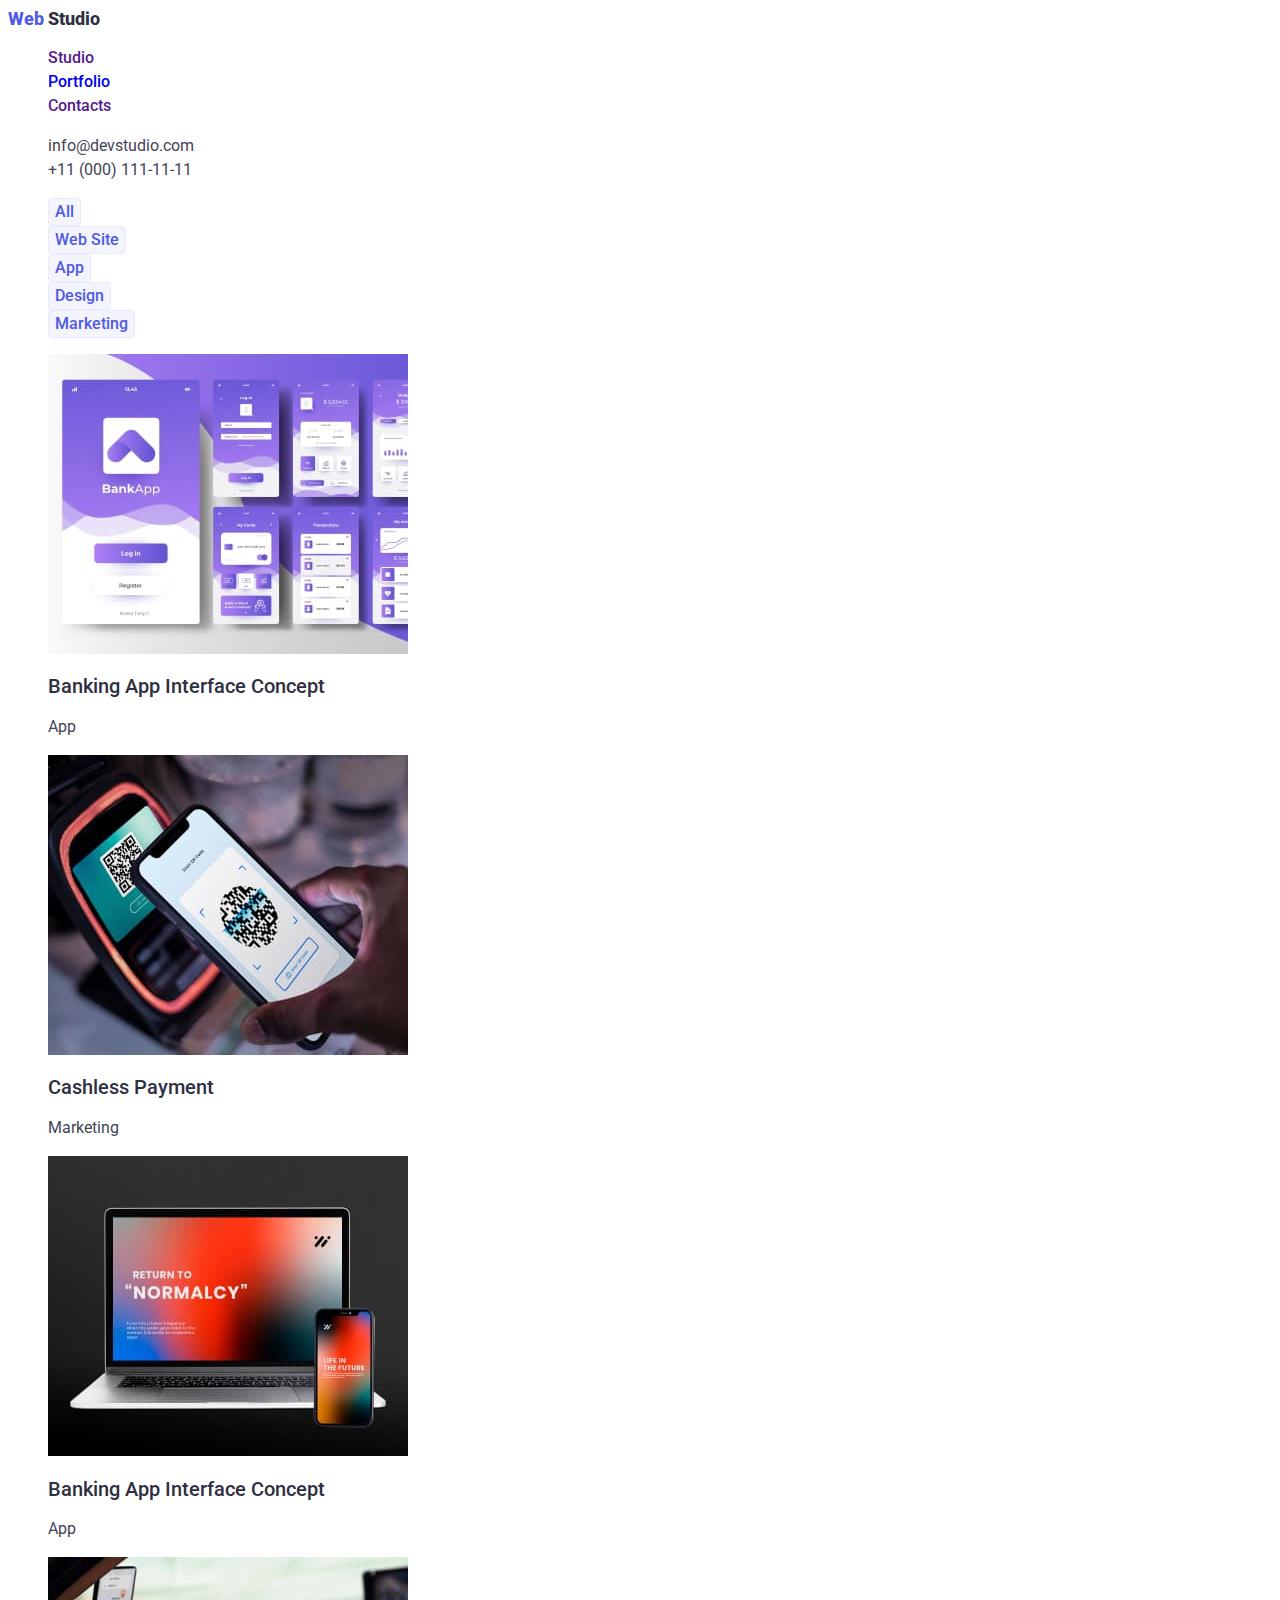
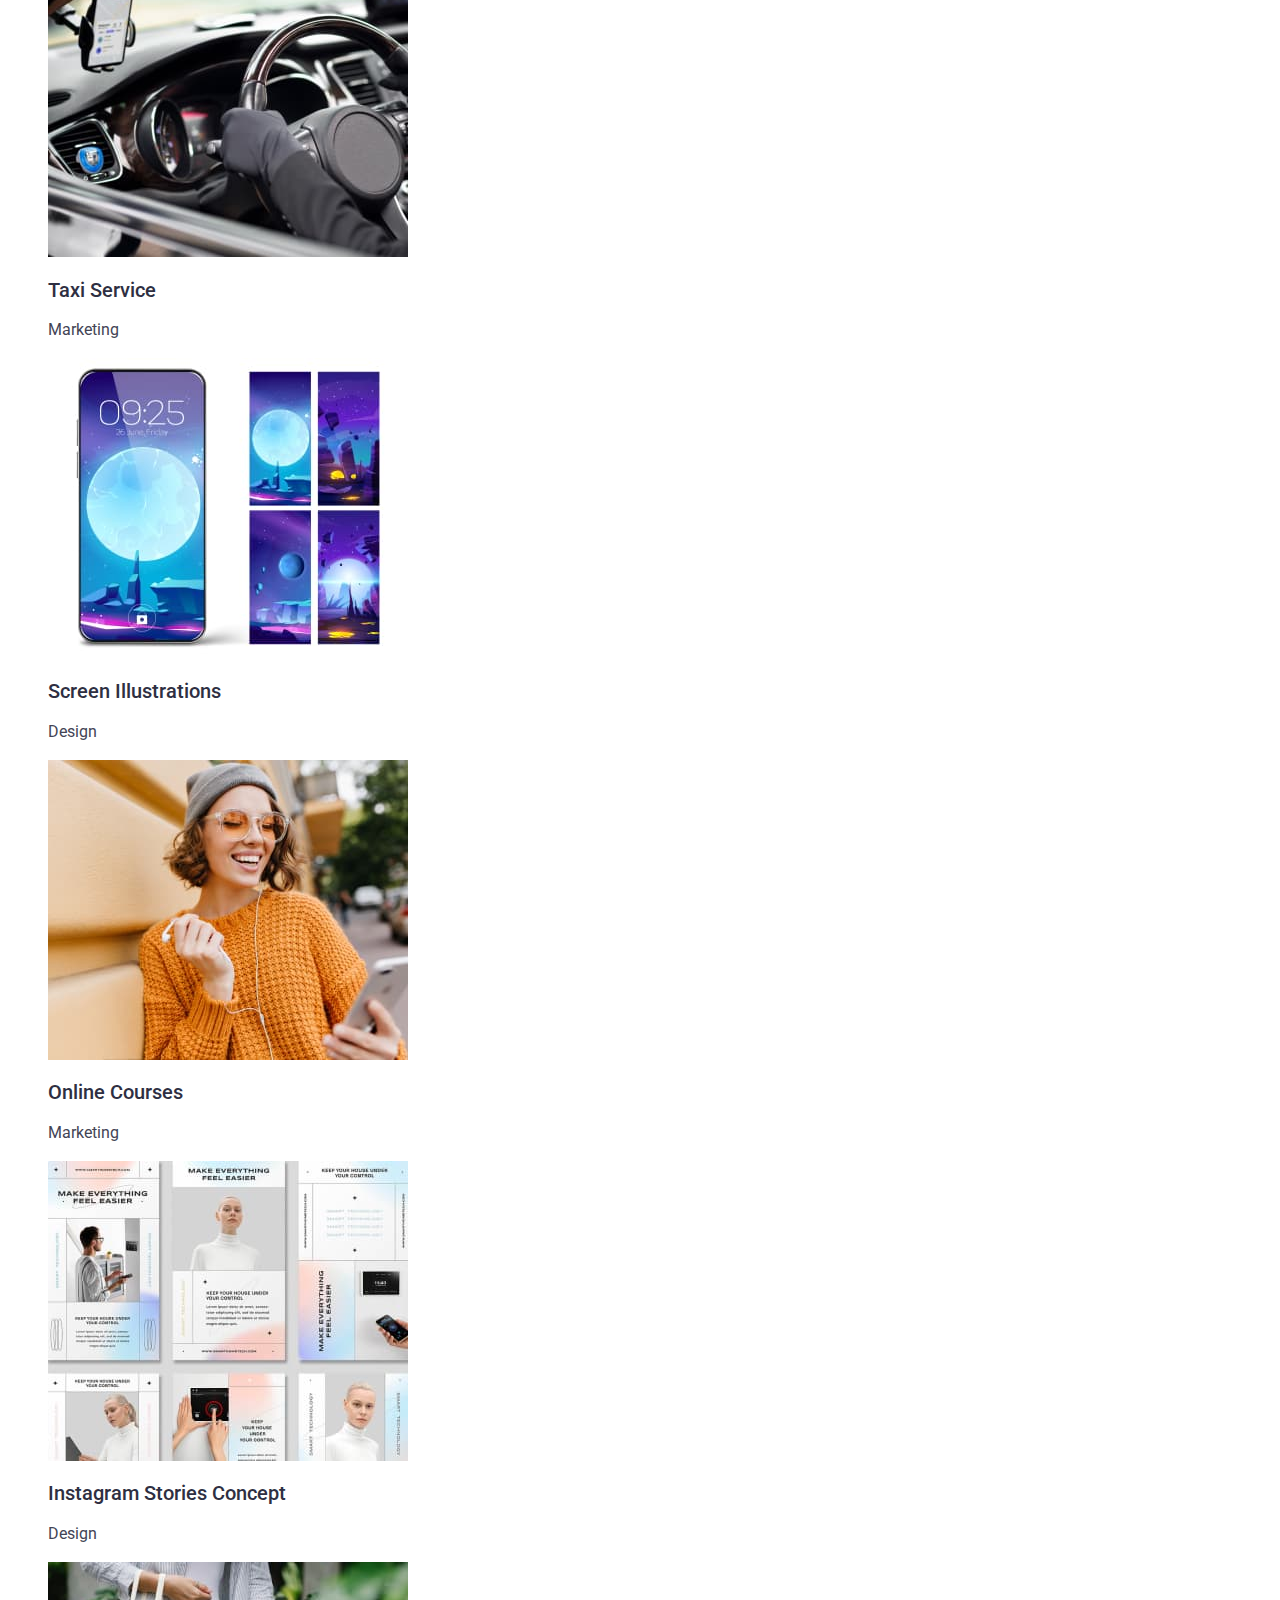
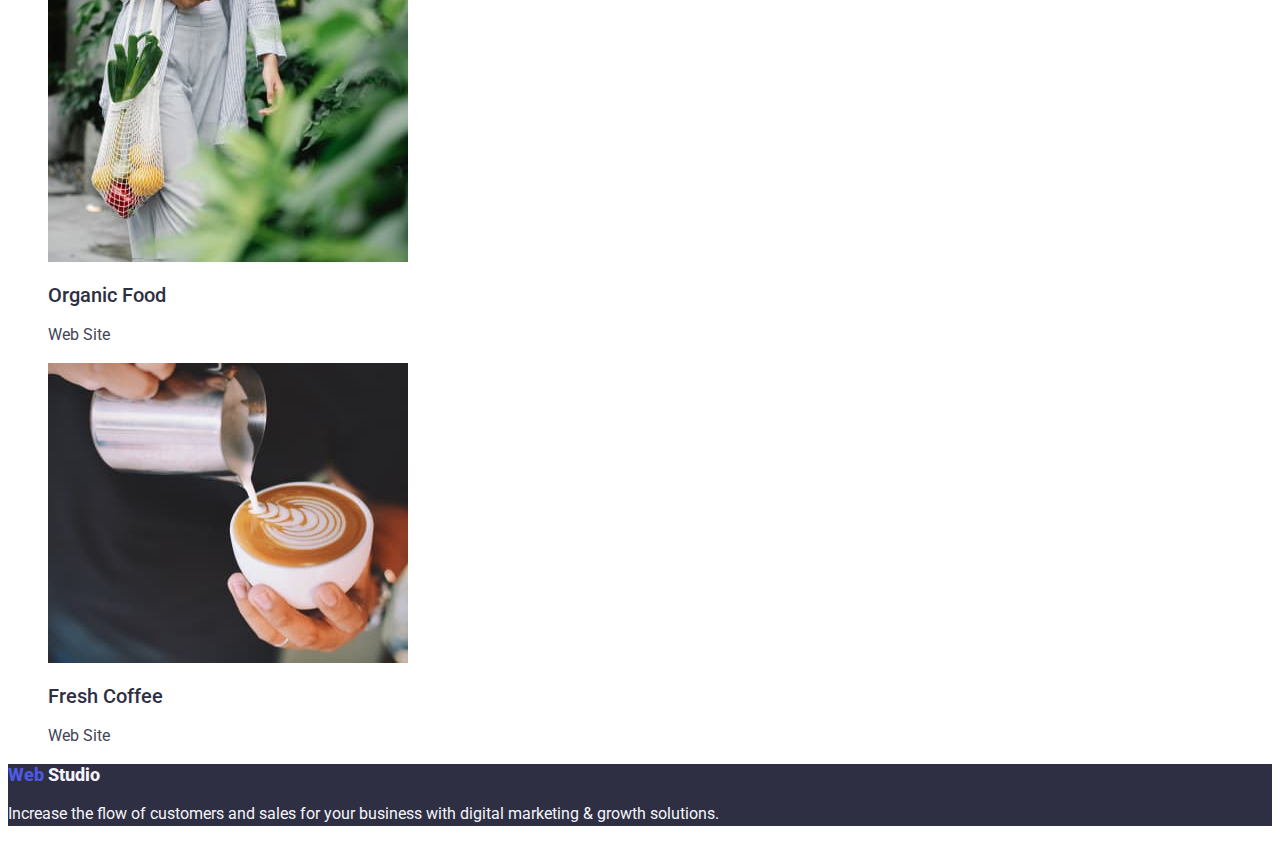
==== portfolio.html @ 7116a51e "shuddering styles.css and porfolio page" ====
<!DOCTYPE html>
<html lang="en">
  <head>
    <meta charset="UTF-8" />
    <meta http-equiv="X-UA-Compatible" content="IE=edge" />
    <meta name="viewport" content="width=device-width, initial-scale=1.0" />
    <title>Document</title>
    <link rel="stylesheet" href="./css/styles.css">
    <link rel="preconnect" href="https://fonts.googleapis.com">
    <link rel="preconnect" href="https://fonts.gstatic.com" crossorigin>
    <link href="https://fonts.googleapis.com/css2?family=Raleway:wght@800&family=Roboto:wght@400;500;700;900&display=swap" rel="stylesheet">
    



</head>

      <!-- Header -->
  <body>
    <header class="page-header">
      <nav  class="page-nav">
        <a class="link logo" href="./index.html"> <span class="logo-web">Web</span> <span class="logo-studio">Studio</span> </a>
        <ul  class="menu  list">
          <li class="menu-link"><a class="link" href="">Studio</a></li>
          <li class="menu-link"><a class="link" href="./">Portfolio</a></li>
          <li class="menu-link"><a class="link" href="">Contacts</a></li>
        </ul>
      </nav>
      <address>
        <ul class="list ">
          <li><a  class="contact-email link " href="mailto:info@devstudio.com">info@devstudio.com</a></li>
          <li><a  class="contact-phone-number link" href="tel:+110001111111">+11 (000) 111-11-11</a></li>
        </ul>
      </address>
    </header>

    <!-- Main Content -->

    <main>
        <h1 hidden>Works</h1>
        <section class="works">
            <ul class="filter__list">
                <li class="item-filter"><button type="button" class="item-filter__btn">All</button></li>
                <li class="item-filter"><button type="button" class="item-filter__btn">Web Site</button></li>
                <li class="item-filter"><button type="button" class="item-filter__btn">App</button></li>
                <li class="item-filter"><button type="button" class="item-filter__btn">Design</button></li>
                <li class="item-filter"><button type="button" class="item-filter__btn">Marketing</button></li>
            </ul>

            <ul class="works-list">
                <li class="item-works">
                    <img src="./images/works/app (1).jpg" alt="photo works" class="item-works__img" width="360">
                    <h2 class="item-works__title">Banking App Interface Concept</h2>
                    <p  class="item-works__text">App</p>
                </li>
                <li class="item-works">
                    <img src="./images/works/cashlass.jpg" alt="photo works" class="item-works__img" width="360">
                    <h2 class="item-works__title">Cashless Payment</h2>
                    <p  class="item-works__text">Marketing</p>
                </li>
                <li class="item-works">
                    <img src="./images/works/maditation.jpg" alt="photo works" class="item-works__img" width="360">
                    <h2 class="item-works__title">Banking App Interface Concept</h2>
                    <p  class="item-works__text">App</p>
                </li>
                <li class="item-works">
                    <img src="./images/works/taxi.jpg" alt="photo works" class="item-works__img" width="360">
                    <h2 class="item-works__title">Taxi Service</h2>
                    <p  class="item-works__text">Marketing</p>
                </li>
                <li class="item-works">
                    <img src="./images/works/screen.jpg" alt="photo works" class="item-works__img" width="360">
                    <h2 class="item-works__title">Screen Illustrations</h2>
                    <p  class="item-works__text">Design</p>
                </li>
                <li class="item-works">
                    <img src="./images/works/online.jpg" alt="photo works" class="item-works__img" width="360">
                    <h2 class="item-works__title">Online Courses</h2>
                    <p  class="item-works__text">Marketing</p>
                </li>
                <li class="item-works">
                    <img src="./images/works/instagram.jpg" alt="photo works" class="item-works__img" width="360">
                    <h2 class="item-works__title">Instagram Stories Concept</h2>
                    <p  class="item-works__text">Design</p>
                </li>
                <li class="item-works">
                    <img src="./images/works/organic.jpg" alt="photo works" class="item-works__img" width="360">
                    <h2 class="item-works__title">Organic Food</h2>
                    <p  class="item-works__text">Web Site</p>
                </li>
                <li class="item-works">
                    <img src="./images/works/coffe.jpg" alt="photo works" class="item-works__img" width="360">
                    <h2 class="item-works__title">Fresh Coffee</h2>
                    <p  class="item-works__text">Web Site</p>
                </li>
            </ul>

        </section>
     
      
    </main>

    <footer class="footer">
       <a class="link logo" href="./index.html"> <span class="logo-web">Web</span> <span class="logo-studio-footer">Studio</span> </a> 
      <p  class="text-footer">
        Increase the flow of customers and sales for your business with digital
        marketing & growth solutions.
      </p>
    </footer>
  </body>
</html>
---- css/styles.css ----
:root {
    /* --main-color: red;  */
    --primary-backgraund:#fff;
    --primary--font-family: "Roboto", sans-serif;
}


/* h1,
h2,
h3,
h4,
h5,
h6 {
    font-family: 'Roboto', sans-serif;
    font-family: var(--primary--font-family);
} */

a {
    text-decoration: none;
}


/* 
ul,
ol 
li {
    list-style: none;
} */

address {
    font-style: normal;
}

.list  {  
    list-style: none ;
}

.link   {
    text-decoration: none;
}


body   {
    font-family: 'Roboto', sans-serif;
    font-style: normal;
    font-size: 16px;
    /* line-height: 1.5; */
    font-weight: 500;
    color: #2E2F42;
    background-color: #ffffff;
    /* background-color:var(--primary-backgraund); */
   
    
}
    /* HEADER */
   /*  Logo*/

.logo-web {
    font-weight: 800;
    font-size: 18px;
    line-height: 1.2;
    color: #4D5AE5;
}
    
.logo-studio    {
    font-weight: 800;
    font-size: 18px;
    line-height: 1.2;
    color: #2E2F42;

}

.menu-link {
    line-height: 1.5;
    color: #2E2F42;
}

.link:hover,
.link:focus   {
    color: #404BBF;
}


.contact-phone-number,
.contact-email  {
    line-height: 1.5;
    font-weight: 400;
    font-size: 16px;
    color: #434455;
}

.contact-phone-number:hover,
.contact-phone-number:focus {
    color: #404BBF;
}

.contact-email:hover,
.contact-email:focus   {
    color: #404BBF
                    }
/* Main Contant */ /* Hero */
.hero,
.footer {
    background: #2E2F42;
}
.main-title {
    font-weight: 700;
    font-size: 56px;
    line-height: 1.07;
    text-align: center;
    color: #FFFFFF; 
}

.button-btn {
    font-weight: 500;
    font-size: 16px;
    line-height: 1.5;
    background: #4D5AE5;
    color: #FFFFFF;
    cursor: pointer;
} 

.button-btn:hover,
.button-btn:focus::after {
    background: #404BBF;
}
   
   
/* Section 2 */

.second-section-title   {
    font-weight: 500;
    font-size: 20px;
    line-height: 1.2;
    color: #2E2F42;
}

.second-section-text {
    line-height: 1.5;
    font-weight: 400;
    color: #434455;

}

        /* Sektion 3  What are we doing*/
.section-title {
    font-weight: 700;
    font-size: 36px;
    line-height:1.11;
    text-align: center;
    color: #2E2F42;
}

/* < !-- Section4 Our Team--> */

.section-four   {
    background: #F4F4FD
}

.name-working   {
    font-size: 20px;
    line-height: 1.2;
    color: #2E2F42;
}

.proffesion {
    font-weight: 400;
    color: #434455;

}

    /* FOOTER */

.logo-studio-footer   {
    font-weight: 800;
    font-size: 18px;
    line-height: 1.16;
    color: #F4F4FD;
}

.text-footer {
    font-weight: 400;
    line-height: 1.5;
    color: #F4F4FD;
}






/* =============PORTFOLIO============= */
.filter__list {
    list-style: none;
}



.item-filter__btn   {
    font-family: 'Roboto', sans-serif;
    font-style: normal;
    font-weight: 500;
    font-size: 16px;
    line-height: 24px;
    color: #4D5AE5;
    background: #F4F4FD;

    border: 1px solid #E7E9FC;
    border-radius: 4px;
}

.item-filter__btn:hover,
.item-filter__btn:focus {
    background: #404BBF;
    color: #FFFFFF;
}

.works-list {
    list-style: none;
}

.item-works__title  {
    font-family: 'Roboto',sans-serif;
    font-weight: 500;
    font-size: 20px;
    line-height: 1.2;
    color: #2E2F42;
}
.item-works__text {
    font-weight: 400;
    font-size: 16px;
    line-height: 1.5;
    color: #434455;
}


/* =============PORTFOLIO============= */
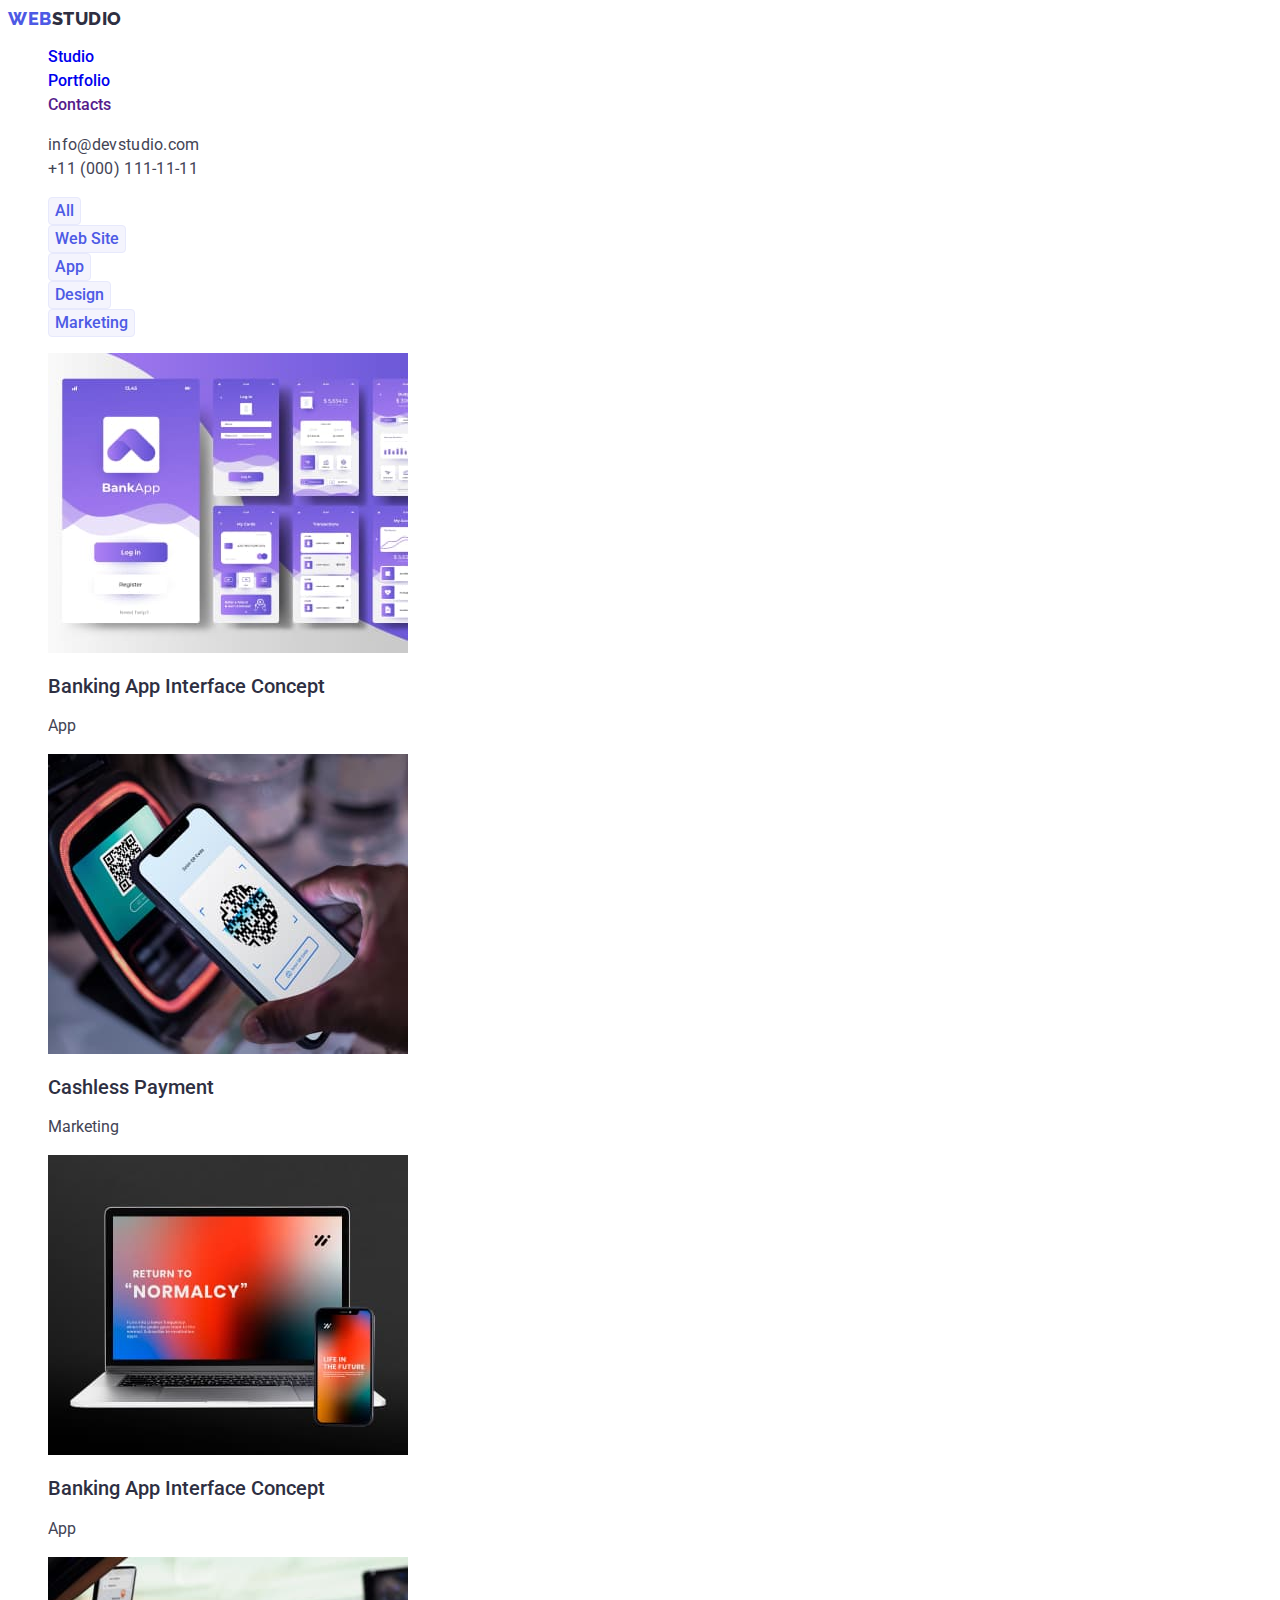
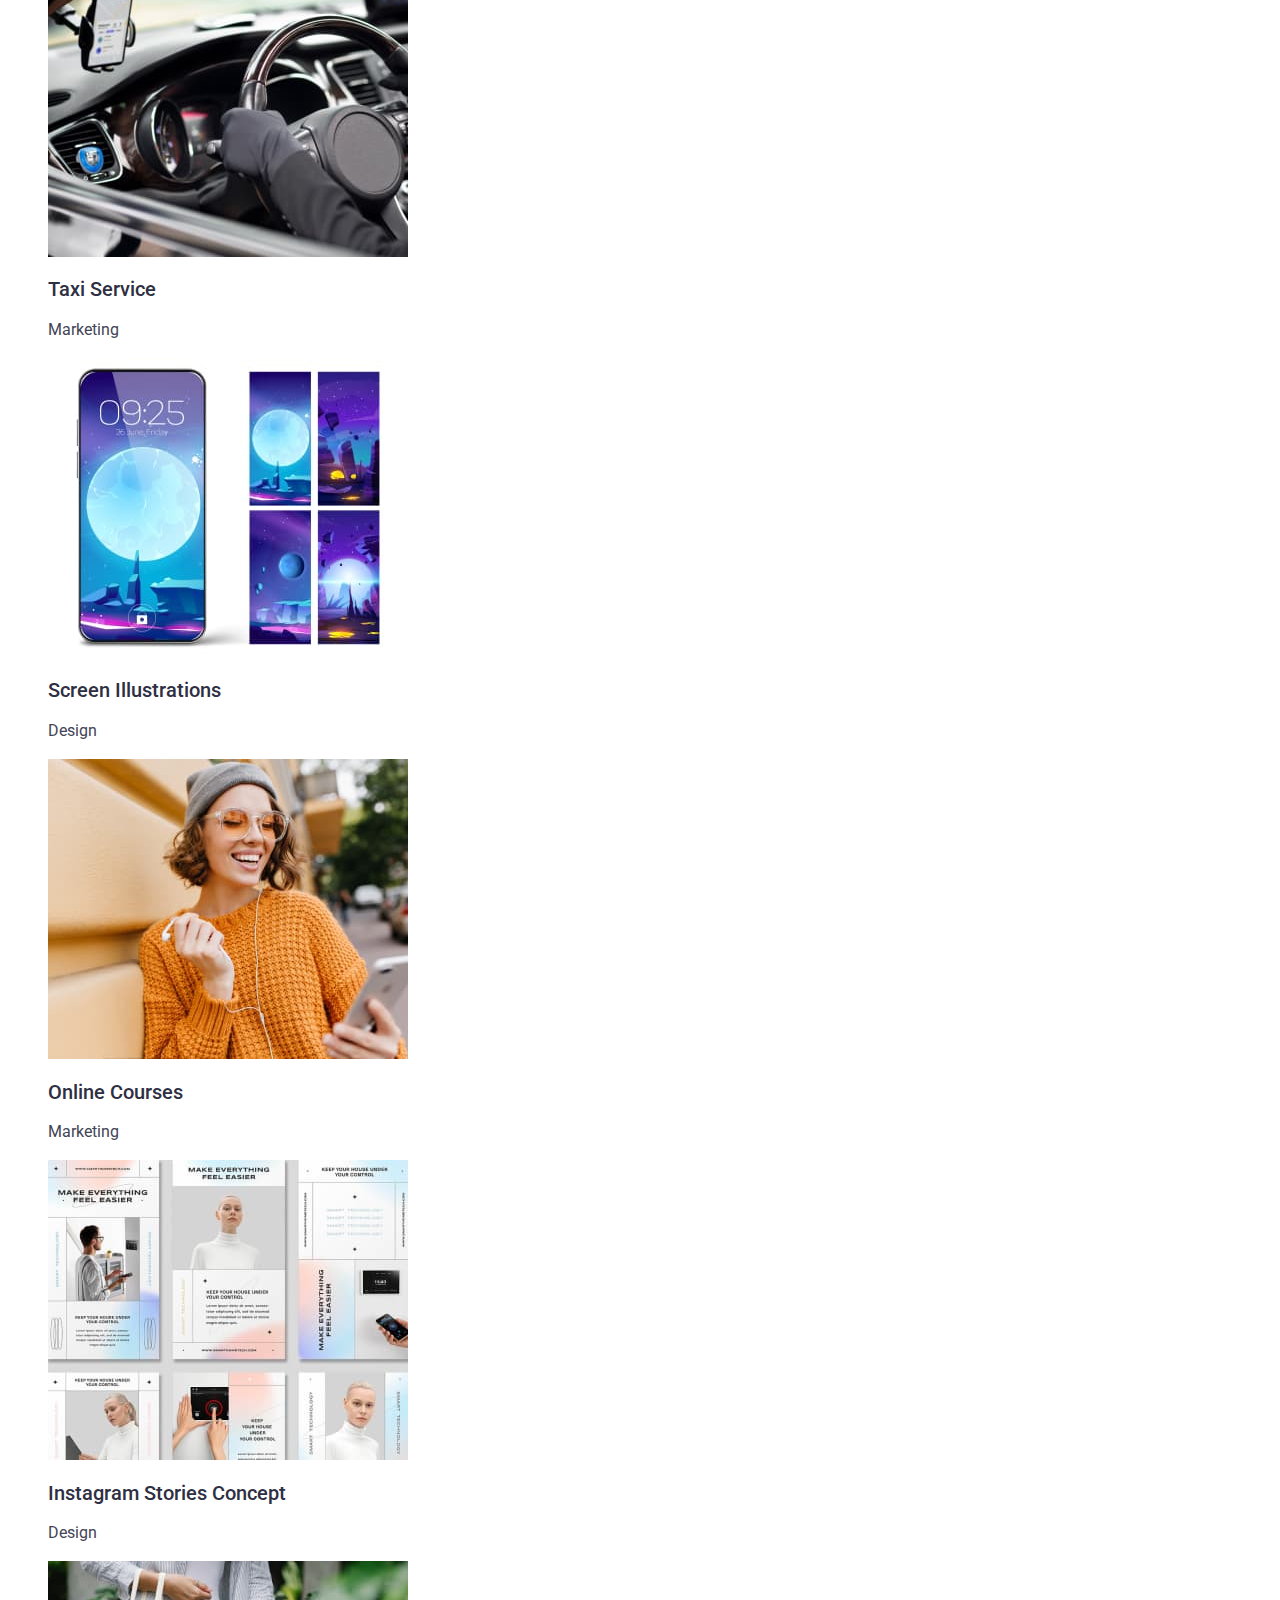
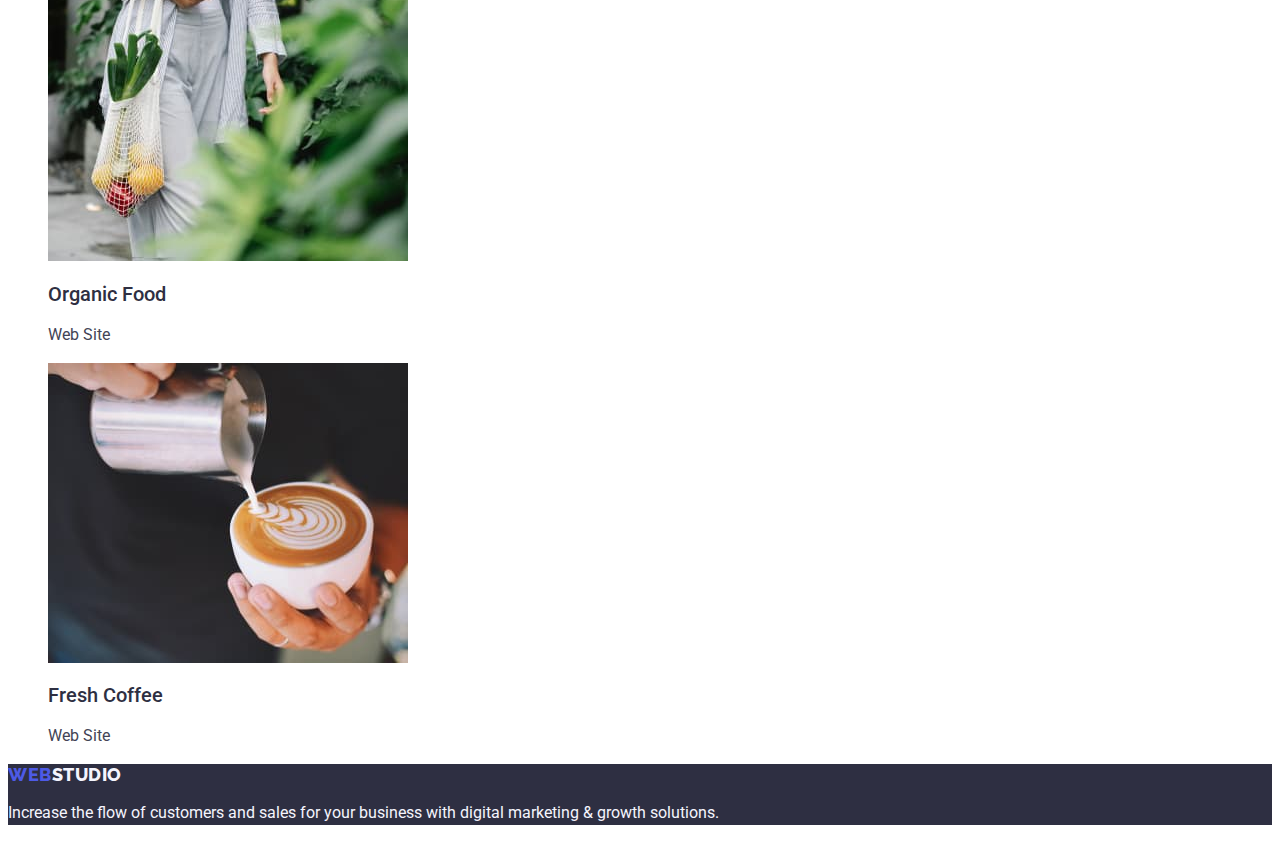
==== commit 98b5f776: "update-hw-2-css" ====
--- a/portfolio.html
+++ b/portfolio.html
@@ -19,17 +19,18 @@
   <body>
     <header class="page-header">
       <nav  class="page-nav">
-        <a class="link logo" href="./index.html"> <span class="logo-web">Web</span> <span class="logo-studio">Studio</span> </a>
+        <a class="link logo" href="./index.html"><span class="logo-web">Web</span>Studio </a>
         <ul  class="menu  list">
-          <li class="menu-link"><a class="link" href="">Studio</a></li>
-          <li class="menu-link"><a class="link" href="./">Portfolio</a></li>
-          <li class="menu-link"><a class="link" href="">Contacts</a></li>
+          <li class="menu-link"><a class="link-menu link" href="./index.html">Studio</a></li>
+          <li class="menu-link"><a class="link-menu link" href="./portfolio.html">Portfolio</a></li>
+          <li class="menu-link"><a class="link-menu link" href="">Contacts</a></li>
         </ul>
       </nav>
-      <address>
+
+      <address class="heder-address">
         <ul class="list ">
           <li><a  class="contact-email link " href="mailto:info@devstudio.com">info@devstudio.com</a></li>
-          <li><a  class="contact-phone-number link" href="tel:+110001111111">+11 (000) 111-11-11</a></li>
+          <li><a  class="contact-phone-number link " href="tel:+110001111111">+11 (000) 111-11-11</a></li>
         </ul>
       </address>
     </header>
@@ -37,9 +38,11 @@
     <!-- Main Content -->
 
     <main>
-        <h1 hidden>Works</h1>
+       
         <section class="works">
-            <ul class="filter__list">
+             <h1 hidden>Works</h1>
+
+            <ul class="filter__list list">
                 <li class="item-filter"><button type="button" class="item-filter__btn">All</button></li>
                 <li class="item-filter"><button type="button" class="item-filter__btn">Web Site</button></li>
                 <li class="item-filter"><button type="button" class="item-filter__btn">App</button></li>
@@ -47,9 +50,9 @@
                 <li class="item-filter"><button type="button" class="item-filter__btn">Marketing</button></li>
             </ul>
 
-            <ul class="works-list">
+            <ul class="works-list list">
                 <li class="item-works">
-                    <img src="./images/works/app (1).jpg" alt="photo works" class="item-works__img" width="360">
+                    <img src="./images/works/app(1).jpg" alt="photo works" class="item-works__img" width="360">
                     <h2 class="item-works__title">Banking App Interface Concept</h2>
                     <p  class="item-works__text">App</p>
                 </li>
@@ -101,7 +104,9 @@
     </main>
 
     <footer class="footer">
-       <a class="link logo" href="./index.html"> <span class="logo-web">Web</span> <span class="logo-studio-footer">Studio</span> </a> 
+       <a class="link logo-footer" href="./index.html">
+        <span class="logo-web">Web</span><span class="logo-web-text">Studio</span> 
+      </a> 
       <p  class="text-footer">
         Increase the flow of customers and sales for your business with digital
         marketing & growth solutions.
--- a/css/styles.css
+++ b/css/styles.css
@@ -1,7 +1,11 @@
 :root {
     /* --main-color: red;  */
     --primary-backgraund:#fff;
+    --primary-second-background: #434455 ;
     --primary--font-family: "Roboto", sans-serif;
+    --primary-text: #4d5ae5;
+    --primary-second-text: #2e2f42;
+    --primary-third-text: #f4f4fd;
 }
 
 
@@ -46,7 +50,7 @@
     font-size: 16px;
     /* line-height: 1.5; */
     font-weight: 500;
-    color: #2E2F42;
+    color:var(--primary-second-background);
     background-color: #ffffff;
     /* background-color:var(--primary-backgraund); */
    
@@ -55,34 +59,43 @@
     /* HEADER */
    /*  Logo*/
 
+
 .logo-web {
-    font-weight: 800;
-    font-size: 18px;
-    line-height: 1.2;
-    color: #4D5AE5;
+    font-family: "Raleway", sans-serif;
+    font-weight: 800;
+    font-size: 18px;
+    line-height: 1.17;
+    letter-spacing: 0.03em ;
+    text-transform: uppercase;
+    color: var(--primary-text);
 }
     
-.logo-studio    {
-    font-weight: 800;
-    font-size: 18px;
-    line-height: 1.2;
-    color: #2E2F42;
-
+/* .logo-studio, */
+.logo    {
+    font-family: "Raleway", sans-serif;
+    font-weight: 800;
+    font-size: 18px;
+    line-height: 1.17;
+    letter-spacing: 0.03em;
+    text-transform: uppercase;
+    color: var(--primary-second-text);
+    
 }
 
 .menu-link {
     line-height: 1.5;
-    color: #2E2F42;
-}
-
-.link:hover,
-.link:focus   {
+    color: var(--primary-second-text);
+}
+
+.link-menu:hover,
+.link-menu:focus   {
     color: #404BBF;
 }
 
 
 .contact-phone-number,
 .contact-email  {
+    letter-spacing: 0.02em;
     line-height: 1.5;
     font-weight: 400;
     font-size: 16px;
@@ -104,6 +117,7 @@
     background: #2E2F42;
 }
 .main-title {
+    letter-spacing: 0.02em;
     font-weight: 700;
     font-size: 56px;
     line-height: 1.07;
@@ -112,23 +126,26 @@
 }
 
 .button-btn {
-    font-weight: 500;
-    font-size: 16px;
-    line-height: 1.5;
-    background: #4D5AE5;
+    font-family: "Roboto", sans-serif;
+    font-weight: 500;
+    font-size: 16px;
+    line-height: 1.5;
+    background-color: #404BBF;
     color: #FFFFFF;
     cursor: pointer;
+    letter-spacing: 0.04em;
 } 
 
 .button-btn:hover,
 .button-btn:focus::after {
-    background: #404BBF;
+    background:#404BBF;
 }
    
    
 /* Section 2 */
 
 .second-section-title   {
+    letter-spacing: 0.02em;
     font-weight: 500;
     font-size: 20px;
     line-height: 1.2;
@@ -136,6 +153,7 @@
 }
 
 .second-section-text {
+    letter-spacing: 0.02em;
     line-height: 1.5;
     font-weight: 400;
     color: #434455;
@@ -148,36 +166,65 @@
     font-size: 36px;
     line-height:1.11;
     text-align: center;
+    letter-spacing: 0.02em;
+    text-transform: capitalize;
     color: #2E2F42;
 }
 
 /* < !-- Section4 Our Team--> */
 
 .section-four   {
-    background: #F4F4FD
+    background: #F4F4FD;
+    letter-spacing: 0.02em;
+    text-transform: capitalize;
+}
+.item-fou-list {
+    background-color: #FFFFFF
+
 }
 
 .name-working   {
+    font-weight: 500;
+    letter-spacing: 0.02em;
     font-size: 20px;
     line-height: 1.2;
     color: #2E2F42;
 }
 
 .proffesion {
+    line-height: 1.5;
+    letter-spacing: 0.02em;
     font-weight: 400;
     color: #434455;
 
 }
 
     /* FOOTER */
-
+.logo-footer {
+    font-family: "Raleway", sans-serif;
+    font-weight: 800;
+    font-size: 18px;
+    line-height: 1.17;
+    letter-spacing: 0.03em;
+    text-transform: uppercase;
+    color: var(--primary-third-text)
+}
 .logo-studio-footer   {
-    font-weight: 800;
-    font-size: 18px;
-    line-height: 1.16;
+    /* font-weight: 800;
+    font-size: 18px;
+    line-height: 1.16; */
     color: #F4F4FD;
 }
 
+.logo-web-text {
+    font-family: "Raleway", sans-serif;
+    font-weight: 800;
+    font-size: 18px;
+    line-height: 1.17;
+    letter-spacing: 0.03em;
+    text-transform: uppercase;
+    color: var(--primary-third-text)
+}
 .text-footer {
     font-weight: 400;
     line-height: 1.5;
@@ -202,8 +249,8 @@
     font-weight: 500;
     font-size: 16px;
     line-height: 24px;
-    color: #4D5AE5;
-    background: #F4F4FD;
+    color: var(--primary-text);
+    background-color: var(--primary-third-text);
 
     border: 1px solid #E7E9FC;
     border-radius: 4px;
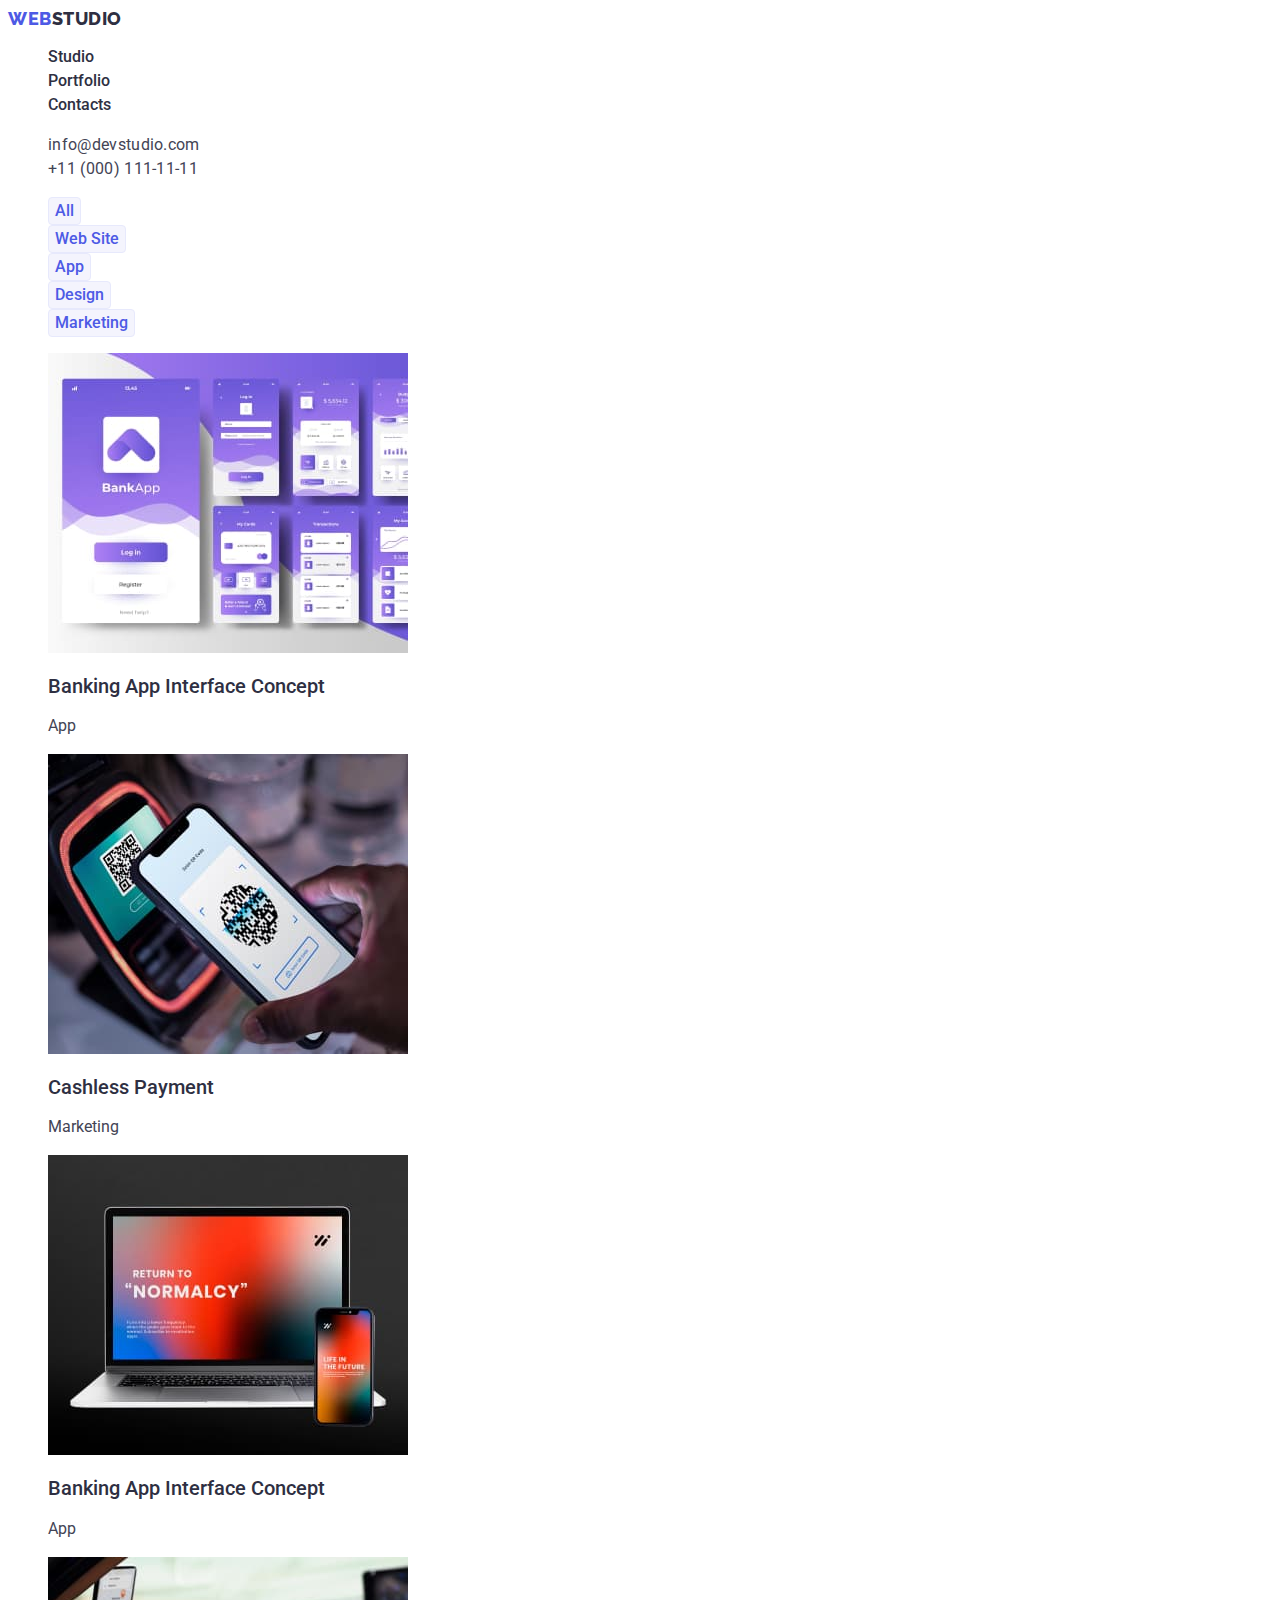
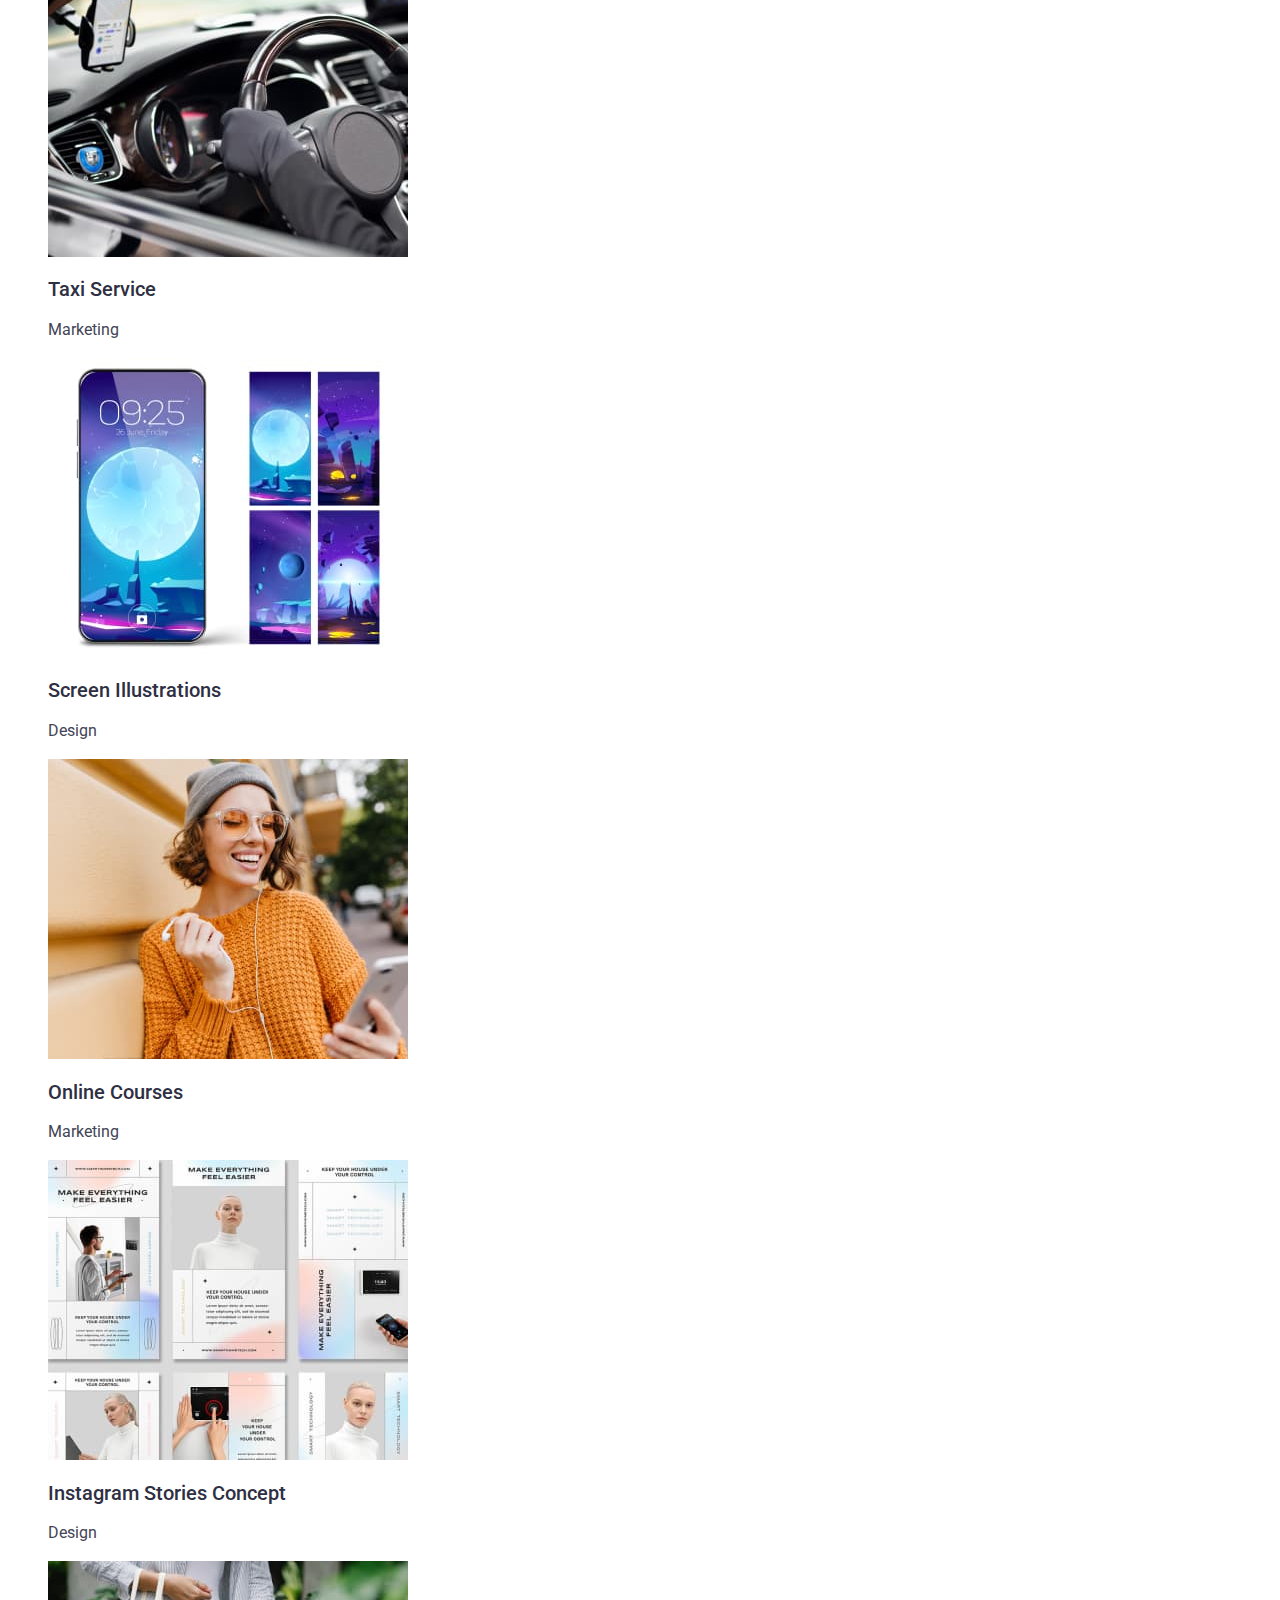
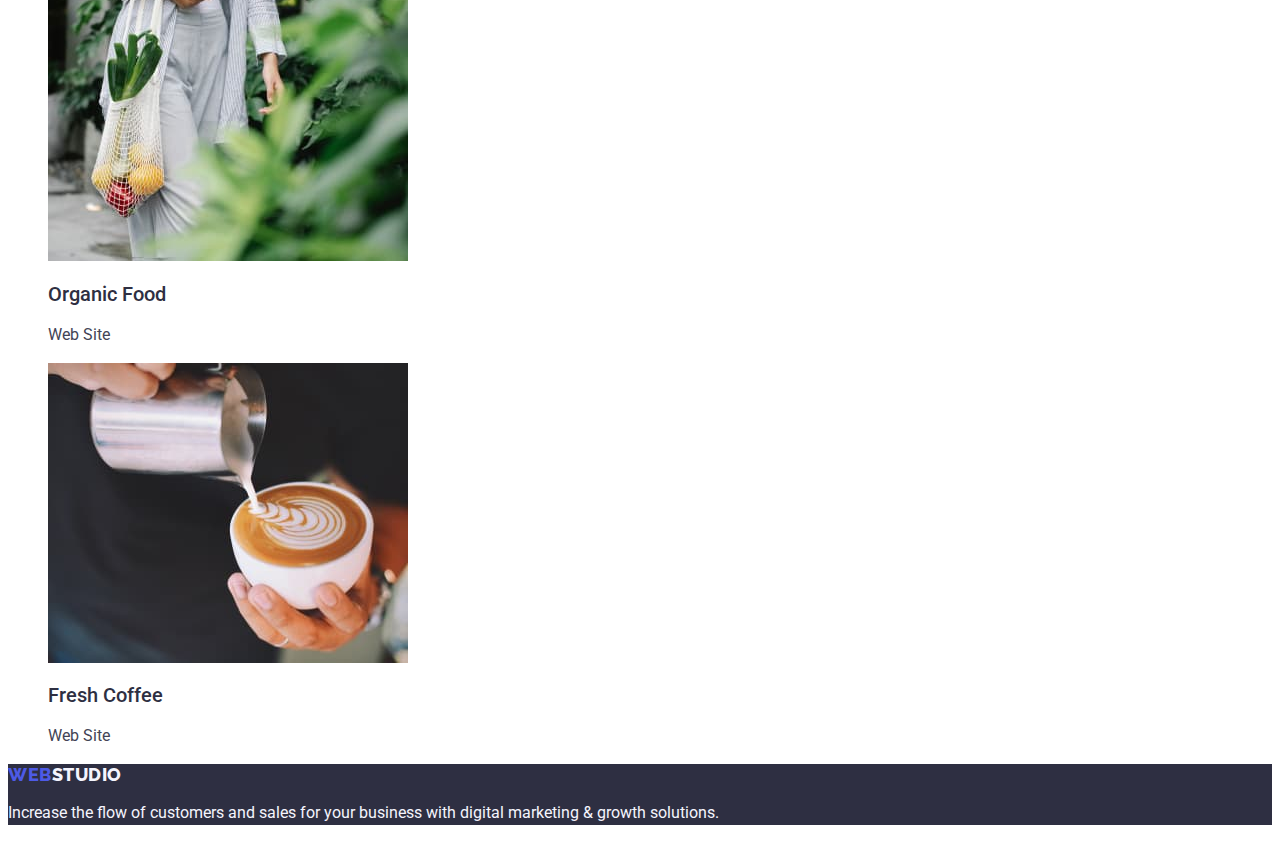
==== commit 5ef72f67: "update-2-hw2-css" ====
--- a/portfolio.html
+++ b/portfolio.html
@@ -19,7 +19,7 @@
   <body>
     <header class="page-header">
       <nav  class="page-nav">
-        <a class="link logo" href="./index.html"><span class="logo-web">Web</span>Studio </a>
+        <a class="link logo" href="./index.html">Web<span class="logo-header">Studio</span></a>
         <ul  class="menu  list">
           <li class="menu-link"><a class="link-menu link" href="./index.html">Studio</a></li>
           <li class="menu-link"><a class="link-menu link" href="./portfolio.html">Portfolio</a></li>
@@ -52,49 +52,79 @@
 
             <ul class="works-list list">
                 <li class="item-works">
-                    <img src="./images/works/app(1).jpg" alt="photo works" class="item-works__img" width="360">
-                    <h2 class="item-works__title">Banking App Interface Concept</h2>
-                    <p  class="item-works__text">App</p>
+
+                    <a href="" class="link">
+                        <img src="./images/works/app(1).jpg" alt="photo works" class="item-works__img" width="360">
+                        <h2 class="item-works__title">Banking App Interface Concept</h2>
+                        <p  class="item-works__text">App</p>
+                    </a>
+                   
                 </li>
                 <li class="item-works">
-                    <img src="./images/works/cashlass.jpg" alt="photo works" class="item-works__img" width="360">
-                    <h2 class="item-works__title">Cashless Payment</h2>
-                    <p  class="item-works__text">Marketing</p>
+                    <a href="" class="link">
+                        <img src="./images/works/cashlass.jpg" alt="photo works" class="item-works__img" width="360">
+                        <h2 class="item-works__title">Cashless Payment</h2>
+                        <p  class="item-works__text">Marketing</p>
+                    </a>
+                  
                 </li>
                 <li class="item-works">
-                    <img src="./images/works/maditation.jpg" alt="photo works" class="item-works__img" width="360">
-                    <h2 class="item-works__title">Banking App Interface Concept</h2>
-                    <p  class="item-works__text">App</p>
+                     <a href="" class="link">
+                        <img src="./images/works/maditation.jpg" alt="photo works" class="item-works__img" width="360">
+                        <h2 class="item-works__title">Banking App Interface Concept</h2>
+                        <p  class="item-works__text">App</p>
+                     </a>
+                    
                 </li>
                 <li class="item-works">
-                    <img src="./images/works/taxi.jpg" alt="photo works" class="item-works__img" width="360">
-                    <h2 class="item-works__title">Taxi Service</h2>
-                    <p  class="item-works__text">Marketing</p>
+                     <a href="" class="link">
+                        <img src="./images/works/taxi.jpg" alt="photo works" class="item-works__img" width="360">
+                        <h2 class="item-works__title">Taxi Service</h2>
+                        <p  class="item-works__text">Marketing</p>
+                     </a>
+                    
                 </li>
                 <li class="item-works">
-                    <img src="./images/works/screen.jpg" alt="photo works" class="item-works__img" width="360">
-                    <h2 class="item-works__title">Screen Illustrations</h2>
-                    <p  class="item-works__text">Design</p>
+                     <a href="" class="link">
+                        <img src="./images/works/screen.jpg" alt="photo works" class="item-works__img" width="360">
+                        <h2 class="item-works__title">Screen Illustrations</h2>
+                        <p  class="item-works__text">Design</p>
+                     </a>
+                    
                 </li>
                 <li class="item-works">
-                    <img src="./images/works/online.jpg" alt="photo works" class="item-works__img" width="360">
-                    <h2 class="item-works__title">Online Courses</h2>
-                    <p  class="item-works__text">Marketing</p>
+                     <a href="" class="link">
+                        <img src="./images/works/online.jpg" alt="photo works" class="item-works__img" width="360">
+                        <h2 class="item-works__title">Online Courses</h2>
+                        <p  class="item-works__text">Marketing</p>
+
+                     </a>
+                    
                 </li>
                 <li class="item-works">
-                    <img src="./images/works/instagram.jpg" alt="photo works" class="item-works__img" width="360">
-                    <h2 class="item-works__title">Instagram Stories Concept</h2>
-                    <p  class="item-works__text">Design</p>
+                     <a href="" class="link">
+                        <img src="./images/works/instagram.jpg" alt="photo works" class="item-works__img" width="360">
+                        <h2 class="item-works__title">Instagram Stories Concept</h2>
+                        <p  class="item-works__text">Design</p>
+                     </a>
+                    
                 </li>
                 <li class="item-works">
-                    <img src="./images/works/organic.jpg" alt="photo works" class="item-works__img" width="360">
-                    <h2 class="item-works__title">Organic Food</h2>
-                    <p  class="item-works__text">Web Site</p>
+                     <a href="" class="link">
+                        <img src="./images/works/organic.jpg" alt="photo works" class="item-works__img" width="360">
+                        <h2 class="item-works__title">Organic Food</h2>
+                        <p  class="item-works__text">Web Site</p>
+                     </a>
+                    
                 </li>
                 <li class="item-works">
-                    <img src="./images/works/coffe.jpg" alt="photo works" class="item-works__img" width="360">
-                    <h2 class="item-works__title">Fresh Coffee</h2>
-                    <p  class="item-works__text">Web Site</p>
+                     <a href="" class="link">
+                        <img src="./images/works/coffe.jpg" alt="photo works" class="item-works__img" width="360">
+                        <h2 class="item-works__title">Fresh Coffee</h2>
+                        <p  class="item-works__text">Web Site</p>
+
+                     </a>
+                    
                 </li>
             </ul>
 
@@ -104,8 +134,7 @@
     </main>
 
     <footer class="footer">
-       <a class="link logo-footer" href="./index.html">
-        <span class="logo-web">Web</span><span class="logo-web-text">Studio</span> 
+       <a class="link logo" href="./index.html">Web<span class="logo-footer">Studio</span> 
       </a> 
       <p  class="text-footer">
         Increase the flow of customers and sales for your business with digital
--- a/css/styles.css
+++ b/css/styles.css
@@ -6,6 +6,7 @@
     --primary-text: #4d5ae5;
     --primary-second-text: #2e2f42;
     --primary-third-text: #f4f4fd;
+    --primary-four-text: #ffffff;
 }
 
 
@@ -78,14 +79,21 @@
     line-height: 1.17;
     letter-spacing: 0.03em;
     text-transform: uppercase;
+    color: var(--primary-text);
+    
+}
+
+.logo-header {
+   color: var(--primary-second-text) 
+}
+
+.menu-link,
+.link-menu {
+    line-height: 1.5;
+    letter-spacing: 0.02;
     color: var(--primary-second-text);
-    
-}
-
-.menu-link {
-    line-height: 1.5;
-    color: var(--primary-second-text);
-}
+}
+
 
 .link-menu:hover,
 .link-menu:focus   {
@@ -130,7 +138,7 @@
     font-weight: 500;
     font-size: 16px;
     line-height: 1.5;
-    background-color: #404BBF;
+    background-color: #4D5AE5;
     color: #FFFFFF;
     cursor: pointer;
     letter-spacing: 0.04em;
@@ -223,7 +231,7 @@
     line-height: 1.17;
     letter-spacing: 0.03em;
     text-transform: uppercase;
-    color: var(--primary-third-text)
+    color: var(--primary-four-text)
 }
 .text-footer {
     font-weight: 400;
@@ -251,7 +259,7 @@
     line-height: 24px;
     color: var(--primary-text);
     background-color: var(--primary-third-text);
-
+    cursor: pointer;
     border: 1px solid #E7E9FC;
     border-radius: 4px;
 }
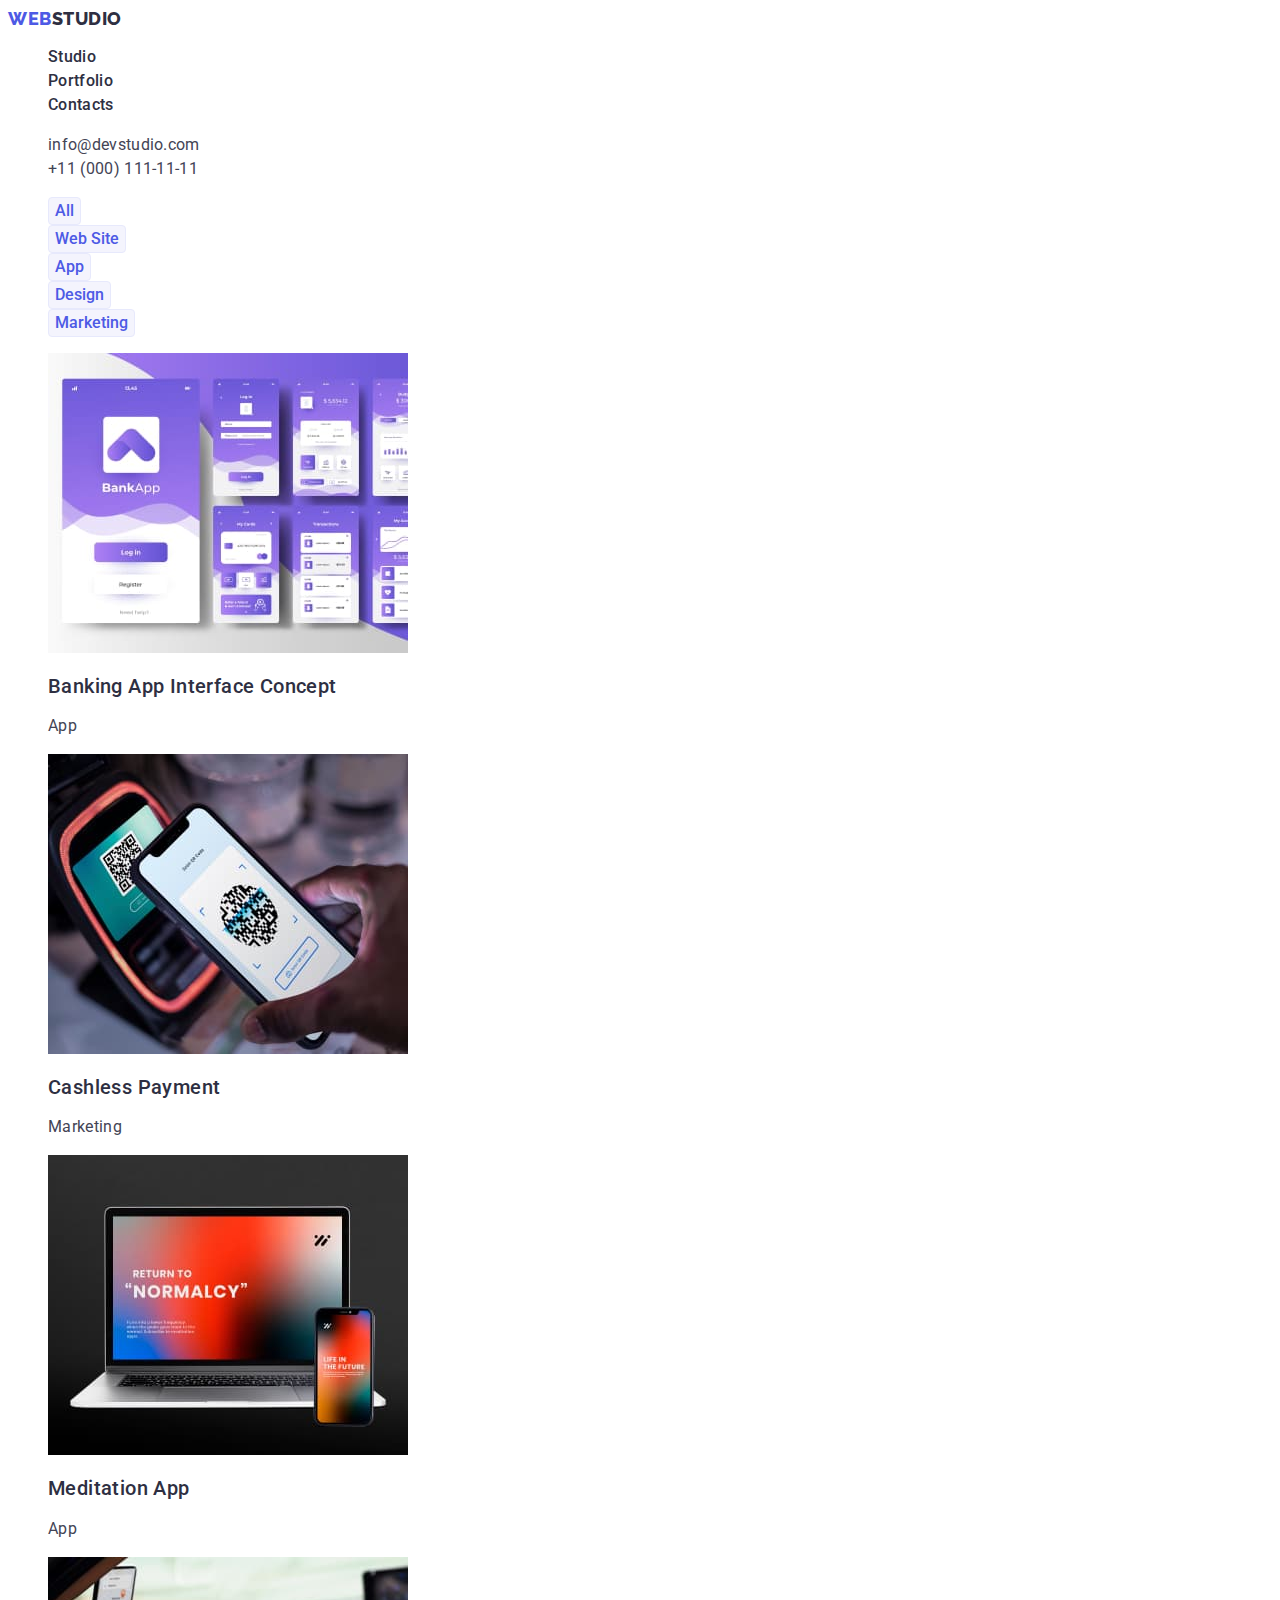
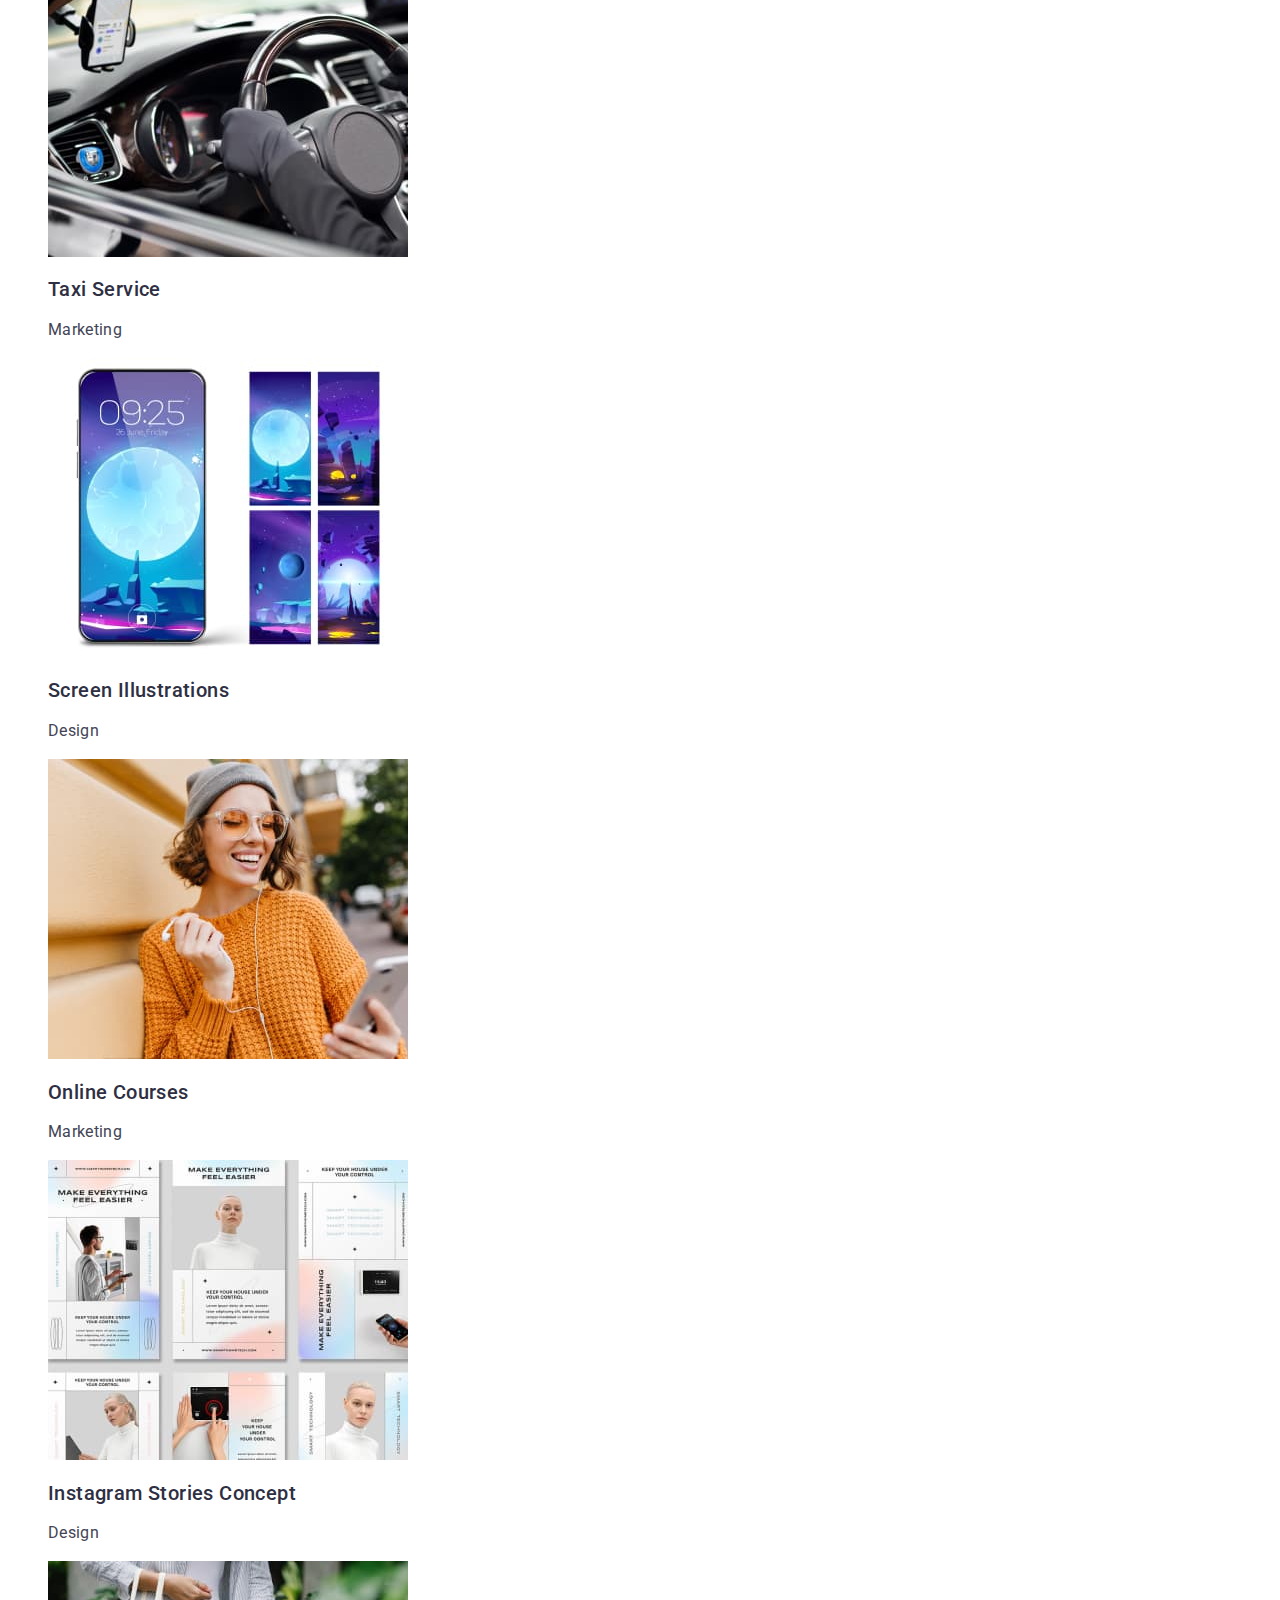
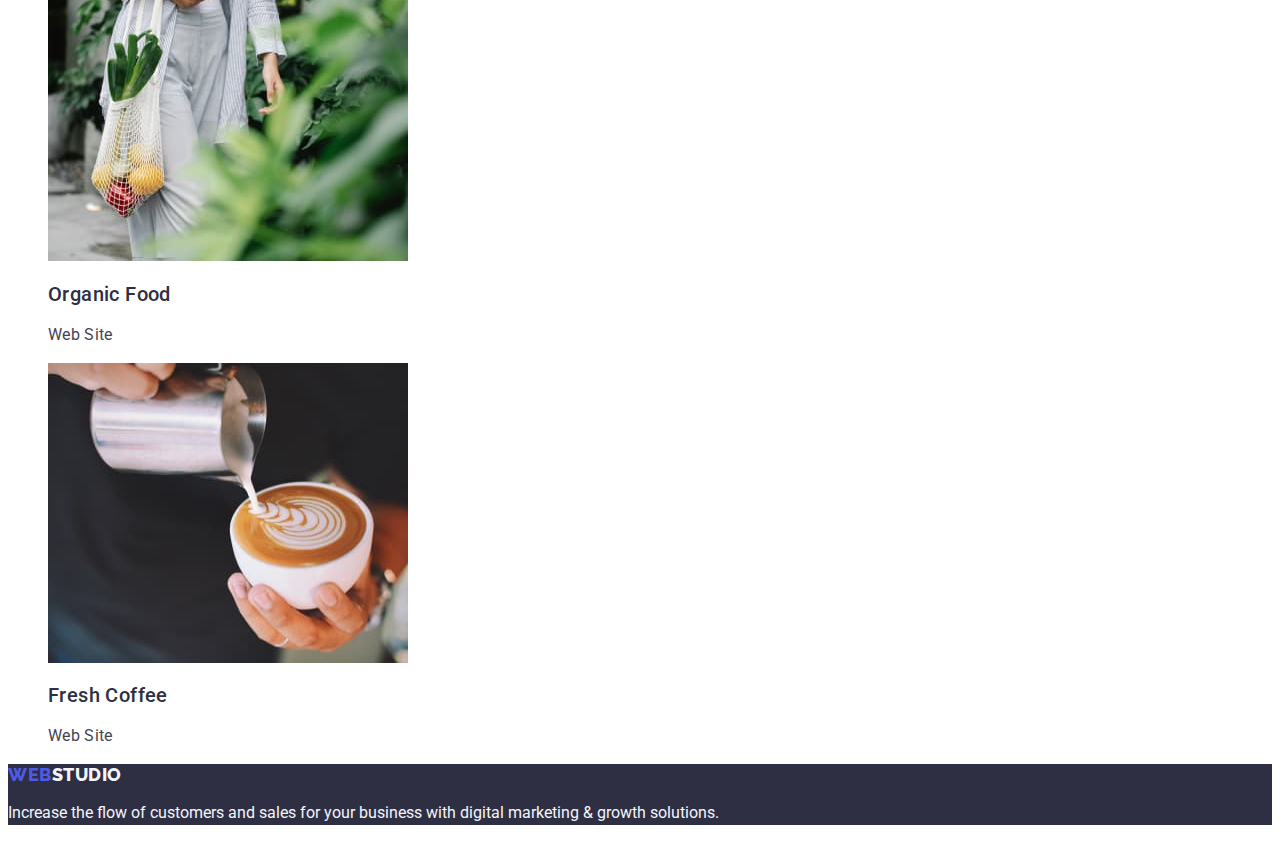
==== commit 0a605e22: "update-3-hw-2-css" ====
--- a/portfolio.html
+++ b/portfolio.html
@@ -54,7 +54,7 @@
                 <li class="item-works">
 
                     <a href="" class="link">
-                        <img src="./images/works/app(1).jpg" alt="photo works" class="item-works__img" width="360">
+                        <img src="./images/works/app1.jpg" alt="photo works" class="item-works__img" width="360">
                         <h2 class="item-works__title">Banking App Interface Concept</h2>
                         <p  class="item-works__text">App</p>
                     </a>
@@ -71,7 +71,7 @@
                 <li class="item-works">
                      <a href="" class="link">
                         <img src="./images/works/maditation.jpg" alt="photo works" class="item-works__img" width="360">
-                        <h2 class="item-works__title">Banking App Interface Concept</h2>
+                        <h2 class="item-works__title">Meditation App</h2>
                         <p  class="item-works__text">App</p>
                      </a>
                     
--- a/css/styles.css
+++ b/css/styles.css
@@ -90,7 +90,7 @@
 .menu-link,
 .link-menu {
     line-height: 1.5;
-    letter-spacing: 0.02;
+    letter-spacing: 0.02em;
     color: var(--primary-second-text);
 }
 
@@ -145,7 +145,7 @@
 } 
 
 .button-btn:hover,
-.button-btn:focus::after {
+.button-btn:focus {
     background:#404BBF;
 }
    
@@ -279,6 +279,7 @@
     font-weight: 500;
     font-size: 20px;
     line-height: 1.2;
+    letter-spacing: 0.02em;
     color: #2E2F42;
 }
 .item-works__text {
@@ -286,6 +287,7 @@
     font-size: 16px;
     line-height: 1.5;
     color: #434455;
+    letter-spacing: 0.02em;
 }
 
 
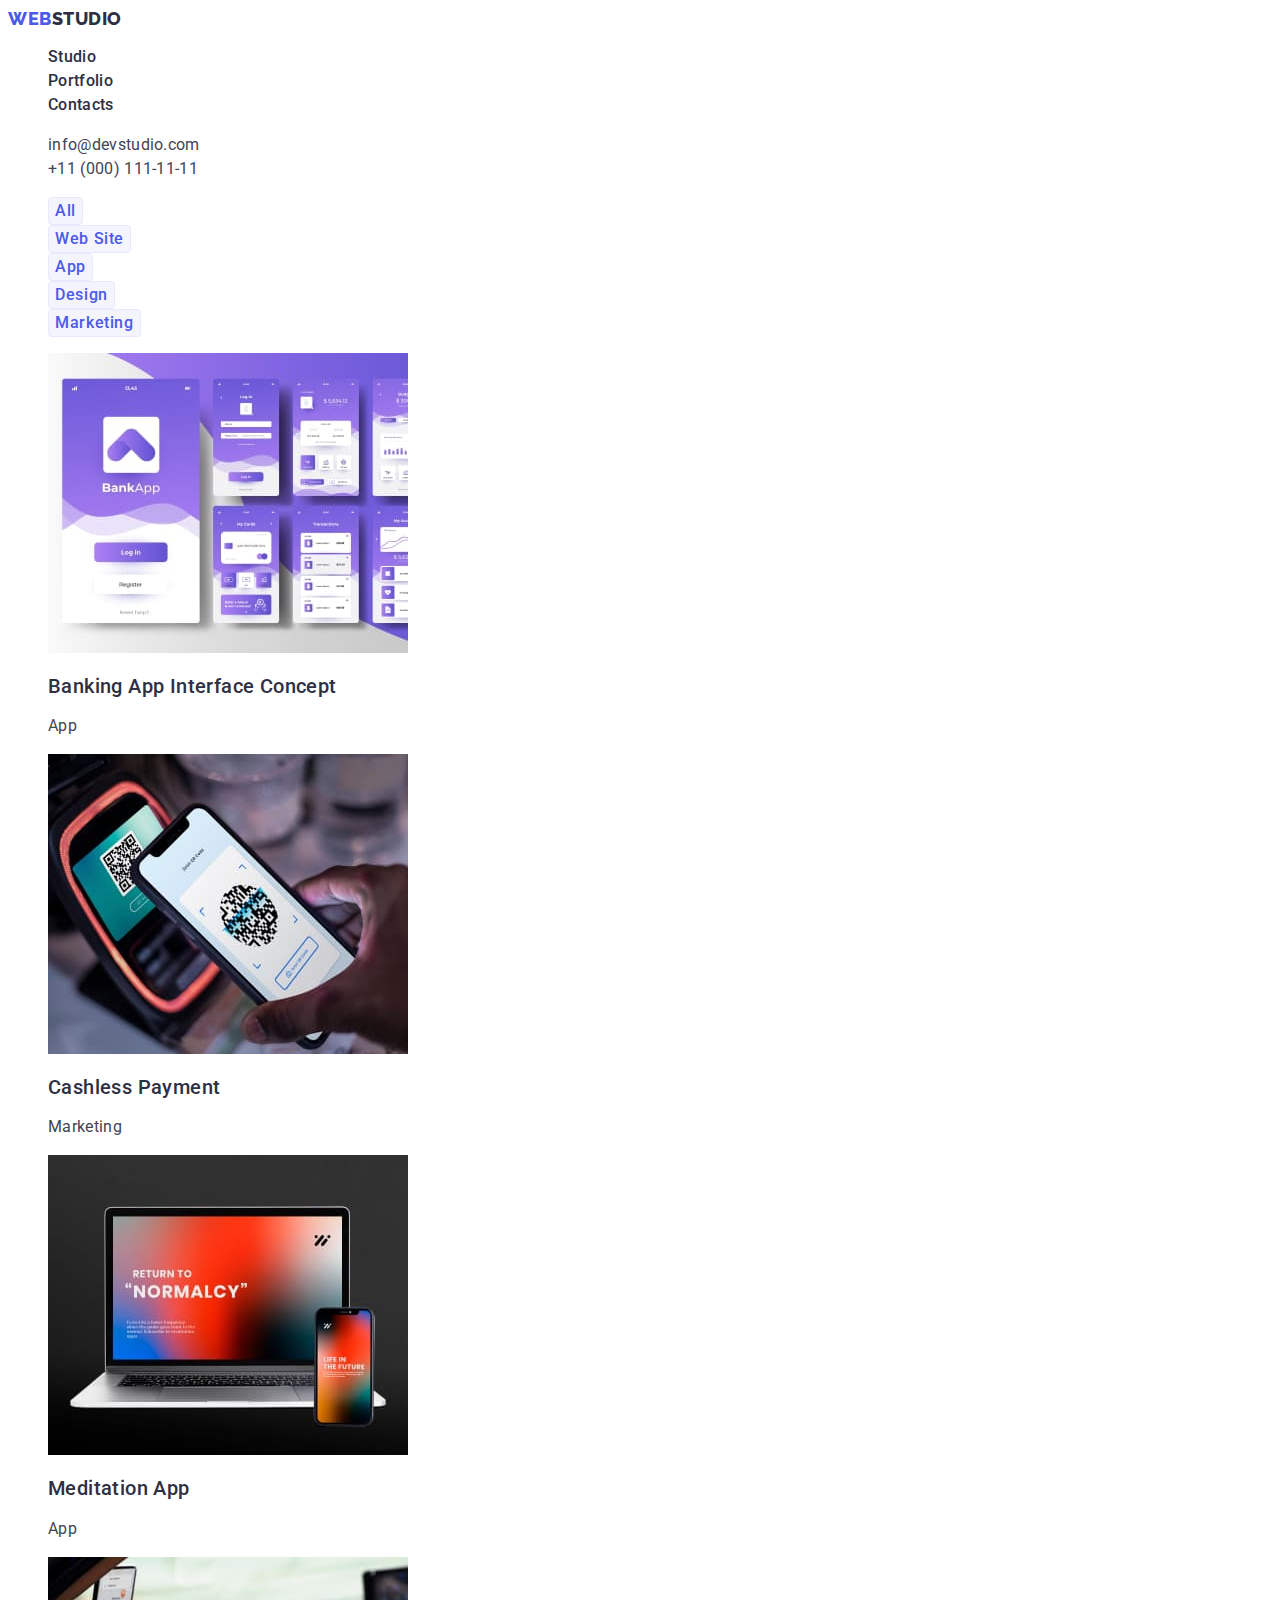
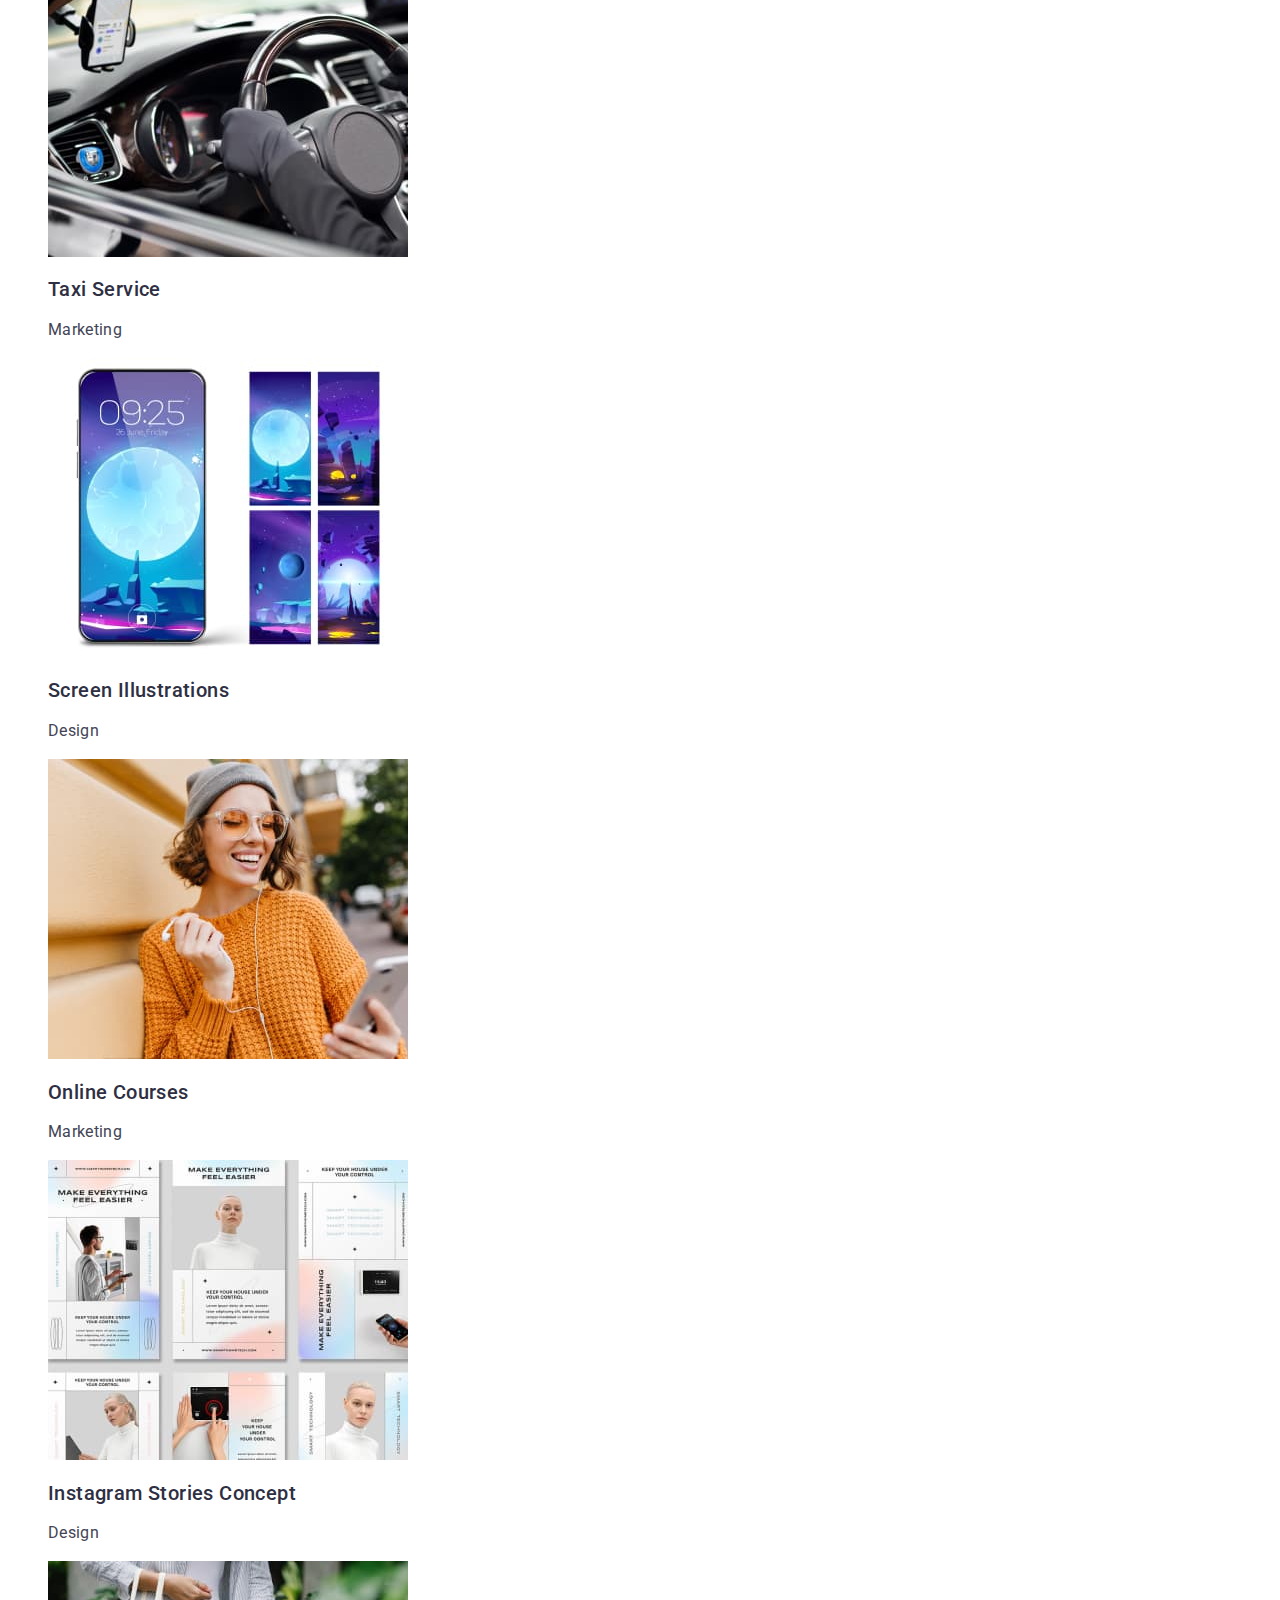
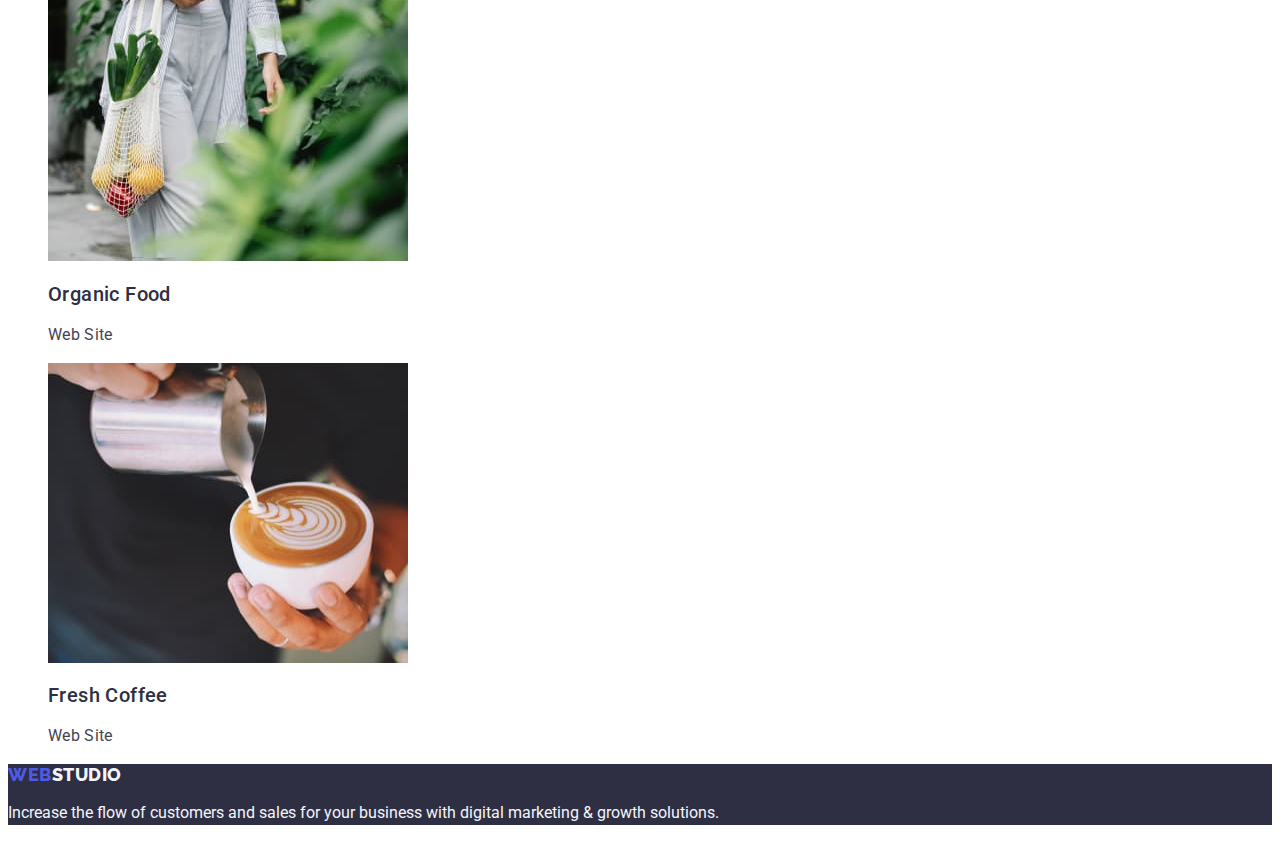
==== commit be99443a: "update-5-hw-2-css" ====
--- a/portfolio.html
+++ b/portfolio.html
@@ -43,11 +43,11 @@
              <h1 hidden>Works</h1>
 
             <ul class="filter__list list">
-                <li class="item-filter"><button type="button" class="item-filter__btn">All</button></li>
-                <li class="item-filter"><button type="button" class="item-filter__btn">Web Site</button></li>
-                <li class="item-filter"><button type="button" class="item-filter__btn">App</button></li>
-                <li class="item-filter"><button type="button" class="item-filter__btn">Design</button></li>
-                <li class="item-filter"><button type="button" class="item-filter__btn">Marketing</button></li>
+                <li class="item-filter"><button type="button" class="item-filter__btn ifp__btn">All</button></li>
+                <li class="item-filter"><button type="button" class="item-filter__btn ifp__btn">Web Site</button></li>
+                <li class="item-filter"><button type="button" class="item-filter__btn ifp__btn">App</button></li>
+                <li class="item-filter"><button type="button" class="item-filter__btn ifp__btn">Design</button></li>
+                <li class="item-filter"><button type="button" class="item-filter__btn ifp__btn">Marketing</button></li>
             </ul>
 
             <ul class="works-list list">
--- a/css/styles.css
+++ b/css/styles.css
@@ -119,6 +119,19 @@
 .contact-email:focus   {
     color: #404BBF
                     }
+.contacts {
+    font-family: 'Roboto', sans-serif;
+    letter-spacing: 0.02em;
+    line-height: 1.5;
+    font-weight: 400;
+    font-size: 16px;
+    color: #434455;
+}
+
+.contacts:hover,
+.contacts:focus {
+    color: #404BBF;
+}
 /* Main Contant */ /* Hero */
 .hero,
 .footer {
@@ -262,6 +275,10 @@
     cursor: pointer;
     border: 1px solid #E7E9FC;
     border-radius: 4px;
+    letter-spacing: 0.04em;
+}
+.ifp__btn {
+    letter-spacing: 0.04em;
 }
 
 .item-filter__btn:hover,
